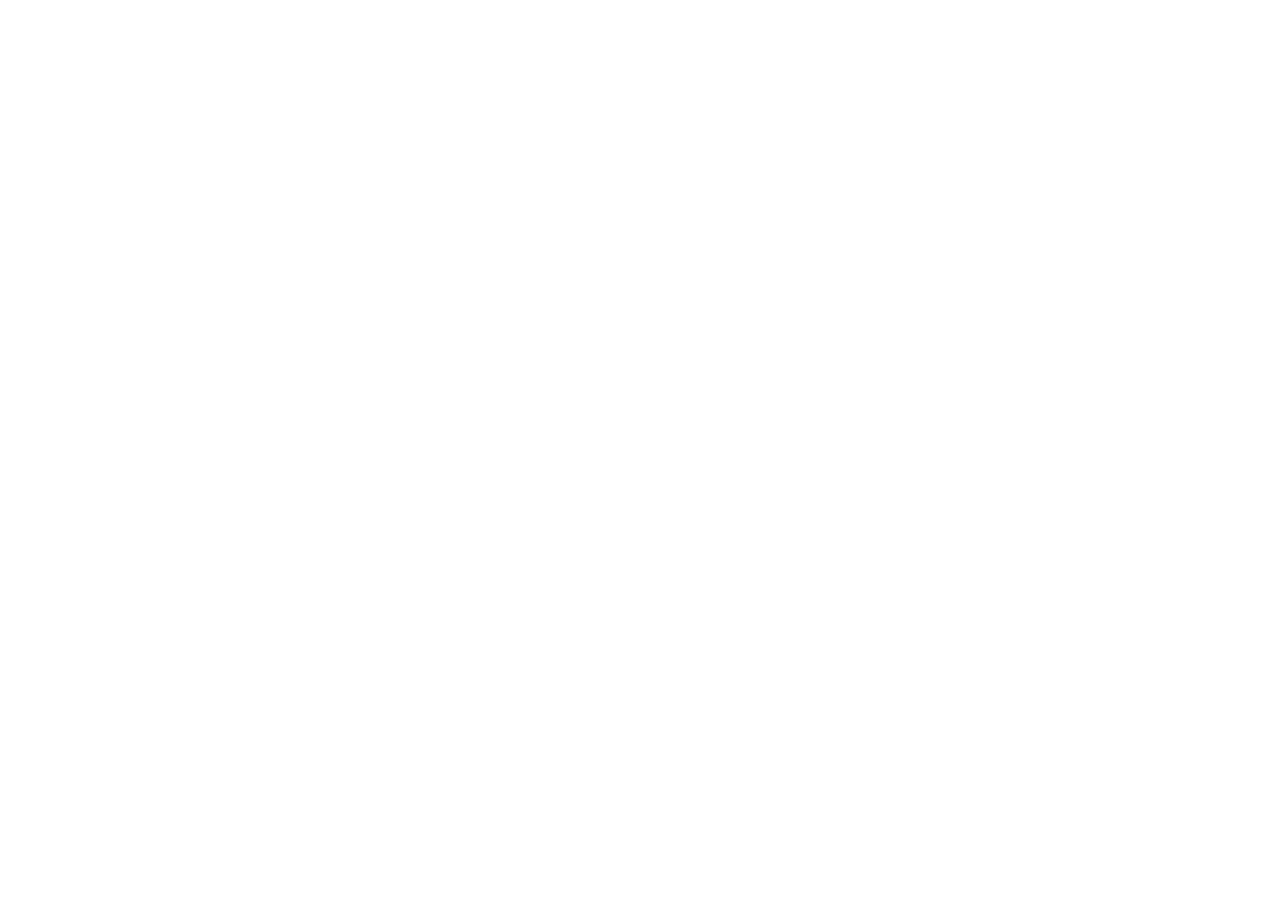
==== index.html @ 7a9ac0ef "ændring" ====
<!DOCTYPE html>
<html lang="en">
  <head>
    <meta charset="UTF-8" />
    <meta http-equiv="X-UA-Compatible" content="IE=edge" />
    <meta name="viewport" content="width=device-width, initial-scale=1.0" />
    <link rel="stylesheet" href="styles.css" />
    <link rel="preconnect" href="https://fonts.googleapis.com" />
    <link rel="preconnect" href="https://fonts.gstatic.com" crossorigin />
    <link href="https://fonts.googleapis.com/css2?family=Cabin:wght@500;600;700&family=Lato:wght@300&display=swap" rel="stylesheet" />
    <title>Forside</title>
  </head>
  <body></body>
</html>
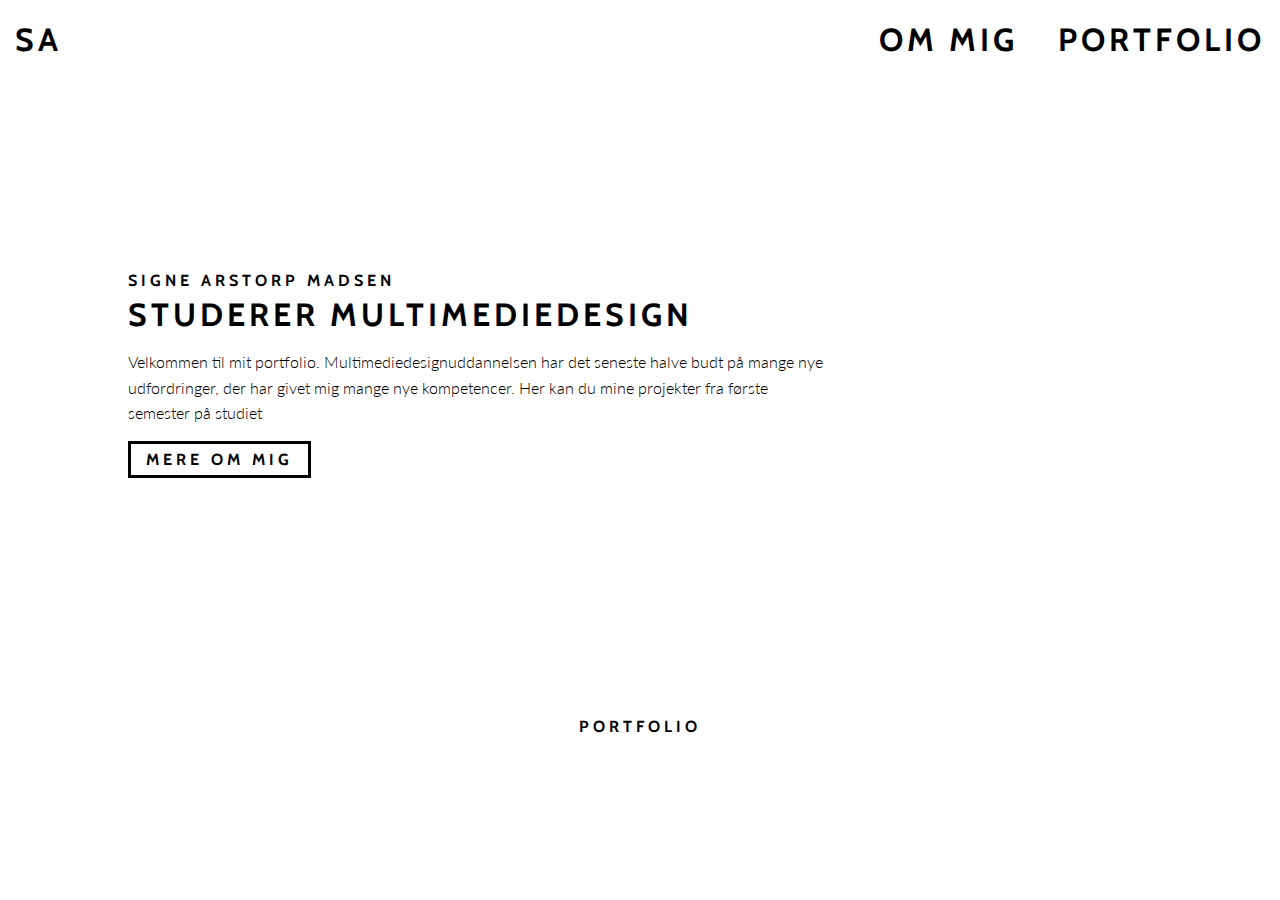
==== commit fc55daa3: "h" ====
--- a/index.html
+++ b/index.html
@@ -1,14 +1,50 @@
 <!DOCTYPE html>
-<html lang="en">
+<html lang="da">
   <head>
     <meta charset="UTF-8" />
     <meta http-equiv="X-UA-Compatible" content="IE=edge" />
     <meta name="viewport" content="width=device-width, initial-scale=1.0" />
-    <link rel="stylesheet" href="styles.css" />
+    <link rel="stylesheet" href="style.css" />
     <link rel="preconnect" href="https://fonts.googleapis.com" />
     <link rel="preconnect" href="https://fonts.gstatic.com" crossorigin />
     <link href="https://fonts.googleapis.com/css2?family=Cabin:wght@500;600;700&family=Lato:wght@300&display=swap" rel="stylesheet" />
     <title>Forside</title>
   </head>
-  <body></body>
+  <body>
+    <header>
+      <button class="logo">Sa</button>
+      <nav>
+        <ul class="menu">
+          <li>
+            <a class="om_mig" href="om_mig.html">om mig</a>
+          </li>
+          <li>
+            <a class="portfolio" href="portfolio.html">portfolio</a>
+          </li>
+        </ul>
+      </nav>
+    </header>
+
+    <main>
+      <div class="om_mig_container">
+        <div class="om_mig_tekst">
+          <h2>signe arstorp madsen</h2>
+          <h1>studerer multimediedesign</h1>
+          <p>Velkommen til mit portfolio. Multimediedesignuddannelsen har det seneste halve budt på mange nye udfordringer, der har givet mig mange nye kompetencer. Her kan du mine projekter fra første semester på studiet</p>
+          <button class="om_knap" >Mere om mig</button>
+        </div>
+      </div>
+      </div>
+      <h2 class="portfolio_tekst">portfolio</h2>
+      <section class="sektion1">
+        <div class="portfolio_grid">
+          <div class="container1"><img src="img/tema_3.jpg" alt="" /></div>
+          <div class="container2"><img src="img/tema_2.jpg" alt="" /></div>
+          <div class="container3"><img src="img/tema_4.jpg" alt="" /></div>
+          <div class="container4"><img src="img/tema_5.jpg" alt="" /></div>
+          <div class="container5"><img src="img/tema_5.jpg" alt="" /></div>
+        </div>
+      </section>
+    </main>
+  </body>
 </html>
--- a/style.css
+++ b/style.css
@@ -0,0 +1,181 @@
+* {
+  all: unset;
+
+  display: revert;
+
+  cursor: revert;
+
+  box-sizing: border-box;
+}
+
+/* ---------- GENERELLE STYLES ----------  */
+
+img {
+  max-width: 100%;
+}
+
+h2 {
+  font-family: "Cabin", sans-serif;
+  font-weight: 700;
+  text-transform: uppercase;
+  font-size: 1rem;
+  letter-spacing: 4px;
+}
+
+h1 {
+  font-family: "Cabin", sans-serif;
+  font-weight: 700;
+  text-transform: uppercase;
+  font-size: 2rem;
+  letter-spacing: 4px;
+}
+
+p {
+  line-height: 1.6rem;
+  font-size: 1rem;
+  font-family: lato, sans-serif;
+  font-weight: 300;
+}
+
+/* ----------- HEADER NAVIGATIOM ----------- */
+
+header {
+  display: flex;
+  position: sticky;
+  top: 0;
+  background-color: #ffffff;
+  justify-content: space-between;
+  align-items: center;
+  padding: 20px 15px;
+}
+
+.logo {
+  cursor: pointer;
+  font-family: "Cabin", sans-serif;
+  font-weight: 700;
+  text-transform: uppercase;
+  font-size: 2rem;
+  letter-spacing: 4px;
+}
+
+.menu {
+  list-style: none;
+  font-family: "Cabin", sans-serif;
+  font-weight: 700;
+  text-transform: uppercase;
+  font-size: 2rem;
+  letter-spacing: 4px;
+}
+
+.menu li {
+  display: inline-block;
+}
+
+.menu li a {
+  transition: 0.3s ease 0s;
+}
+
+ul {
+  display: flex;
+  justify-content: space-between;
+  gap: 40px;
+}
+
+a {
+  position: relative;
+}
+
+a::after {
+  content: "";
+  position: absolute;
+  background-color: #f6dfe4;
+  height: 5px;
+  width: 100%;
+  left: 0;
+  bottom: -5px;
+  opacity: 0;
+}
+
+a:hover::after {
+  opacity: 1;
+  transition: 0.2s ease-in-out;
+}
+
+/* ----------- FORSIDE INDEX.HTML ----------- */
+
+.sektion1 {
+  padding-left: 10%;
+  padding-right: 10%;
+}
+
+.portfolio_tekst {
+  font-family: "Cabin", sans-serif;
+  font-weight: 700;
+  text-transform: uppercase;
+  font-size: 100%;
+  letter-spacing: 4px;
+  padding: 3% 0%;
+  text-align: center;
+}
+
+/* om mig baggrunds billede*/
+
+.om_mig_container {
+  background-image: url(img/Artboard_2.jpg);
+  background-position: 100%;
+  background-size: cover;
+  background-repeat: no-repeat;
+  width: auto;
+  height: 1000px;
+  padding-left: 10%;
+  padding-right: 35%;
+  padding-top: 15%;
+}
+
+.om_mig_container h1,
+p {
+  padding-bottom: 15px;
+}
+
+.om_mig_container h2 {
+  padding-bottom: 5px;
+}
+
+@media (min-width: 750px) {
+  .om_mig_container {
+    background-image: url(img/Artboard.jpg);
+    background-position: 100%;
+    width: auto;
+    height: 600px;
+  }
+
+  .portfolio_grid {
+    display: grid;
+    grid-template-columns: 1fr 1fr;
+    gap: 30px;
+  }
+
+  .container1 {
+    grid-column: 1 / span 2;
+  }
+}
+
+.om_knap {
+  border: 3px;
+  border-style: solid;
+  padding: 6px 15px;
+  font-family: "Cabin", sans-serif;
+  font-weight: 700;
+  text-transform: uppercase;
+  font-size: 1rem;
+  letter-spacing: 4px;
+}
+
+.om_knap:hover {
+  color: #ffffff;
+  transition: 0.2s ease-in-out;
+}
+
+/* ----------- OM MIG ----------- */
+
+/* ----------- OM MIG ----------- */
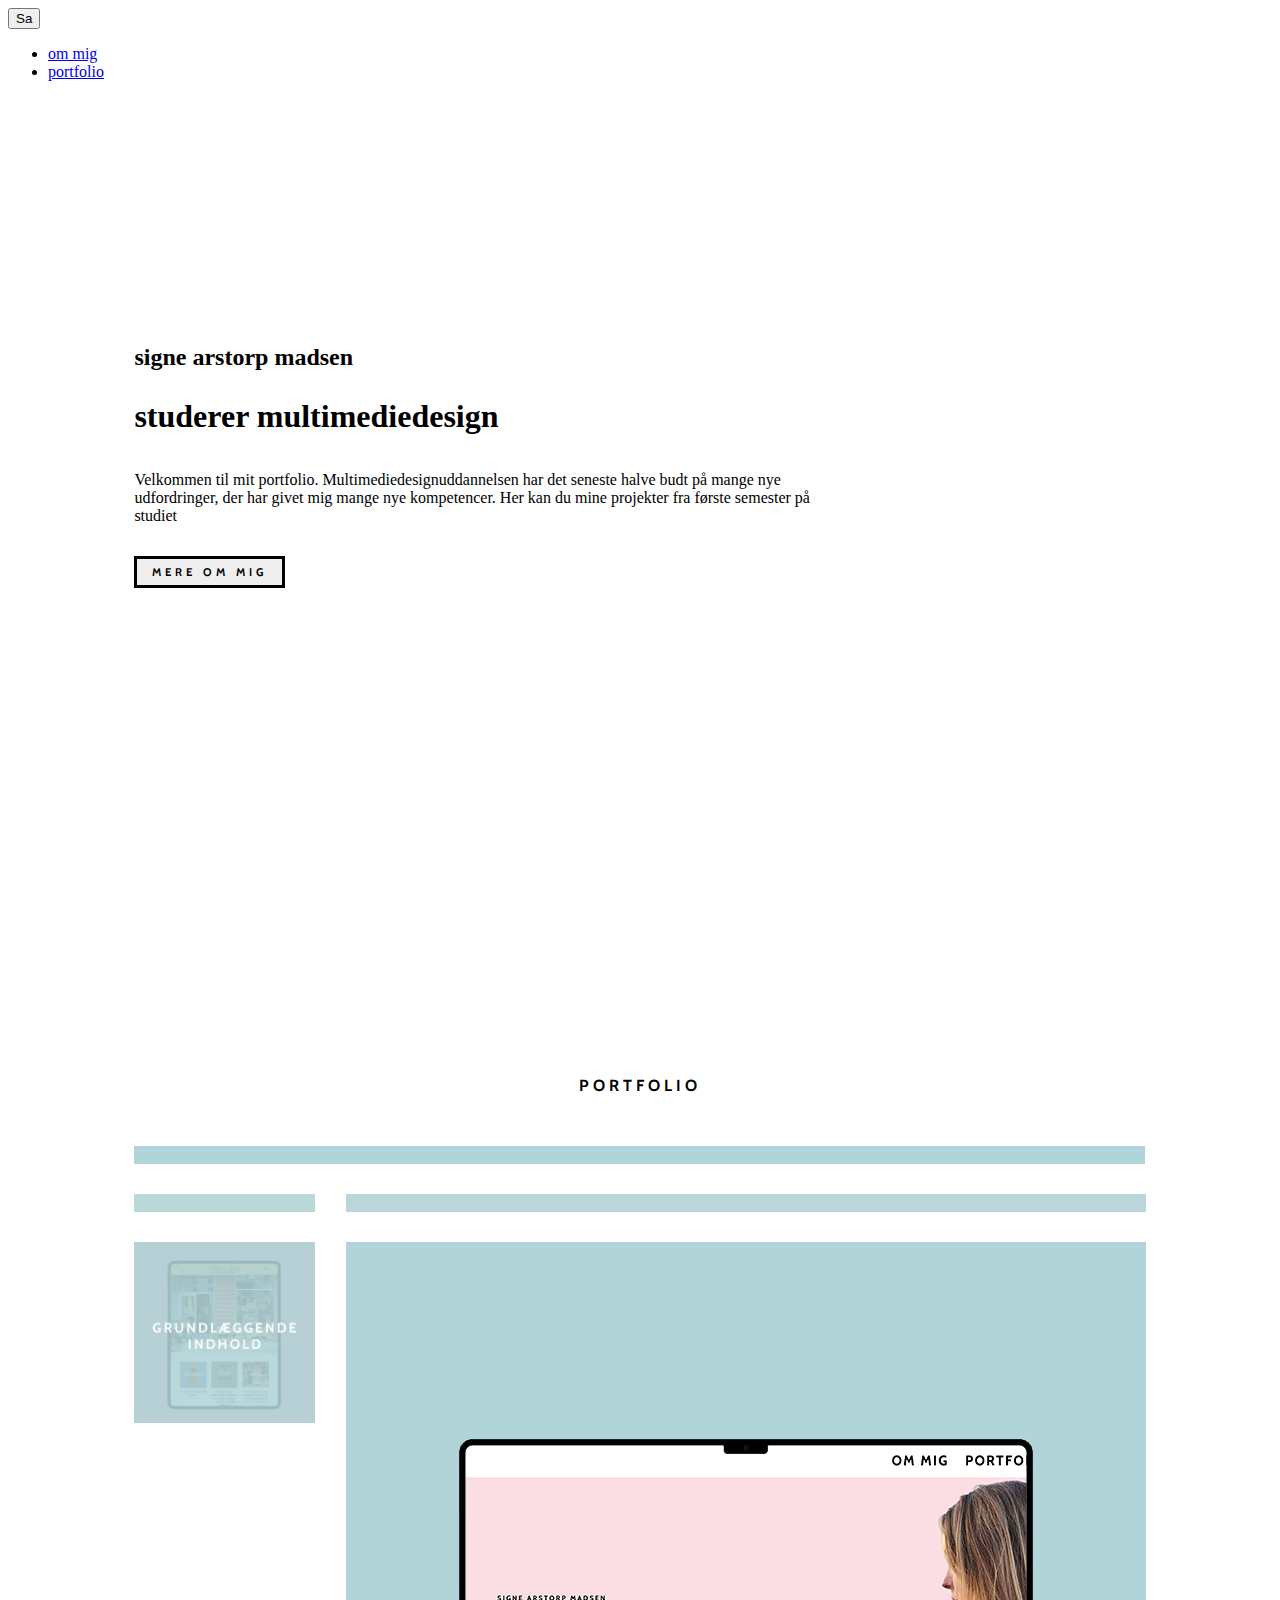
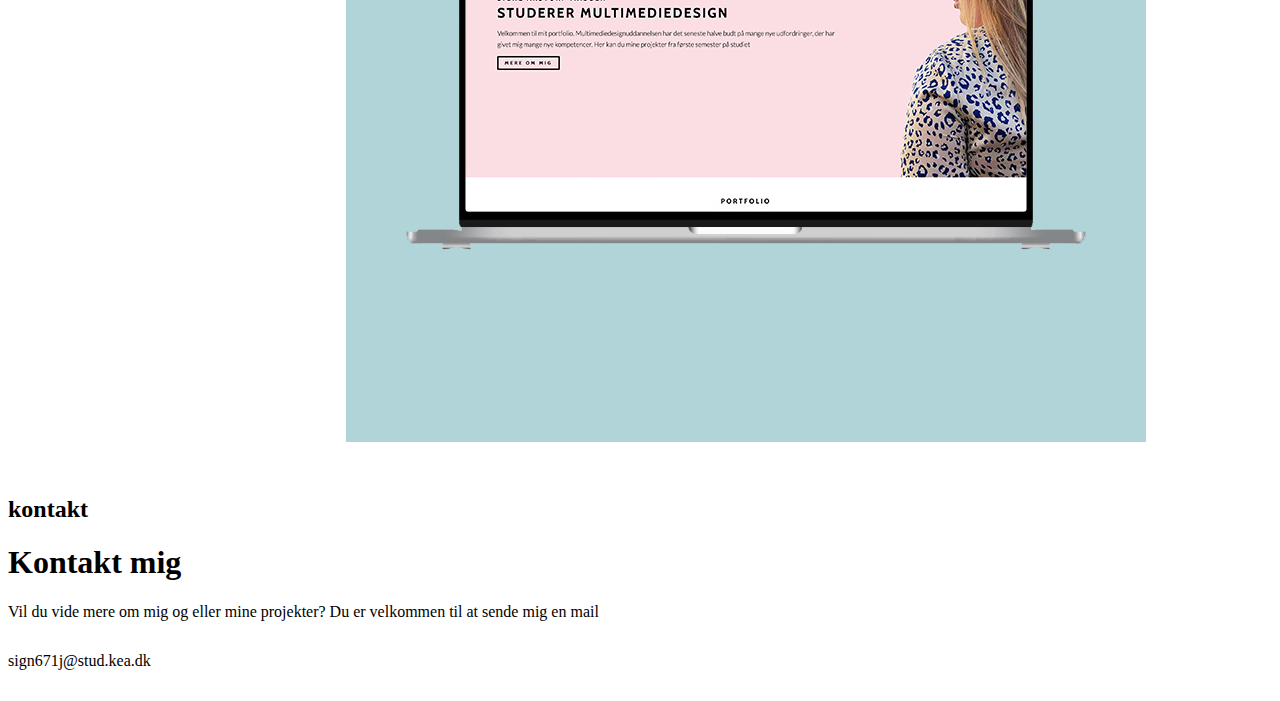
==== commit 10569ad2: "l" ====
--- a/index.html
+++ b/index.html
@@ -4,7 +4,9 @@
     <meta charset="UTF-8" />
     <meta http-equiv="X-UA-Compatible" content="IE=edge" />
     <meta name="viewport" content="width=device-width, initial-scale=1.0" />
-    <link rel="stylesheet" href="style.css" />
+    <link rel="stylesheet" href="generel.css" />
+    <link rel="stylesheet" href="index.css" />
+    <link rel="stylesheet" href="layout.css" />
     <link rel="preconnect" href="https://fonts.googleapis.com" />
     <link rel="preconnect" href="https://fonts.gstatic.com" crossorigin />
     <link href="https://fonts.googleapis.com/css2?family=Cabin:wght@500;600;700&family=Lato:wght@300&display=swap" rel="stylesheet" />
@@ -12,14 +14,14 @@
   </head>
   <body>
     <header>
-      <button class="logo">Sa</button>
+      <a href="index.html"><button class="logo">Sa</button></a>
       <nav>
         <ul class="menu">
           <li>
             <a class="om_mig" href="om_mig.html">om mig</a>
           </li>
           <li>
-            <a class="portfolio" href="portfolio.html">portfolio</a>
+            <a class="portfolio_menu" href="portfolio.html">portfolio</a>
           </li>
         </ul>
       </nav>
@@ -31,20 +33,26 @@
           <h2>signe arstorp madsen</h2>
           <h1>studerer multimediedesign</h1>
           <p>Velkommen til mit portfolio. Multimediedesignuddannelsen har det seneste halve budt på mange nye udfordringer, der har givet mig mange nye kompetencer. Her kan du mine projekter fra første semester på studiet</p>
-          <button class="om_knap" >Mere om mig</button>
+          <a href="om_mig.html"><button class="om_knap">Mere om mig</button></a>
         </div>
       </div>
+      <h2 class="portfolio_tekst">portfolio</h2>
+      <div class="portfolio">
+        <div class="portfolio_grid">
+          <div class="container1"><img class="tema3" src="img/tema_3.jpg" alt="" /></div>
+          <div class="container2"><img class="tema2" src="img/tema_2.jpg" alt="" /></div>
+          <div class="container3"><img class="tema4" src="img/tema_4.jpg" alt="" /></div>
+          <div class="container4"><img class="tema5" src="img/tema_5.jpg" alt="" /></div>
+          <div class="container5"><img class="tema6" src="img/tema_6.jpg" alt="" /></div>
+        </div>
       </div>
-      <h2 class="portfolio_tekst">portfolio</h2>
-      <section class="sektion1">
-        <div class="portfolio_grid">
-          <div class="container1"><img src="img/tema_3.jpg" alt="" /></div>
-          <div class="container2"><img src="img/tema_2.jpg" alt="" /></div>
-          <div class="container3"><img src="img/tema_4.jpg" alt="" /></div>
-          <div class="container4"><img src="img/tema_5.jpg" alt="" /></div>
-          <div class="container5"><img src="img/tema_5.jpg" alt="" /></div>
-        </div>
-      </section>
     </main>
+
+    <footer>
+      <h2>kontakt</h2>
+      <h1>Kontakt mig</h1>
+      <p>Vil du vide mere om mig og eller mine projekter? Du er velkommen til at sende mig en mail</p>
+      <p>sign671j@stud.kea.dk</p>
+    </footer>
   </body>
 </html>
--- a/layout.css
+++ b/layout.css
@@ -0,0 +1,249 @@
+/* ----------- LAYOUT FORSIDE (INDEX.HTML) ----------- */
+
+/* disse koder styrer også layoutet for portfolio.html */
+.portfolio {
+  padding-left: 10%;
+  padding-right: 10%;
+}
+
+.portfolio_tekst {
+  font-family: "Cabin", sans-serif;
+  font-weight: 700;
+  text-transform: uppercase;
+  font-size: 100%;
+  letter-spacing: 4px;
+  padding: 3% 0%;
+  text-align: center;
+}
+
+.om_mig_container {
+  background-image: url(img/Artboard_2.jpg);
+  background-position: 100%;
+  background-size: cover;
+  background-repeat: no-repeat;
+  width: auto;
+  height: 1000px;
+  padding-left: 10%;
+  padding-right: 35%;
+  padding-top: 18%;
+}
+
+.om_mig_container h1,
+p {
+  padding-bottom: 15px;
+}
+
+.om_mig_container h2 {
+  padding-bottom: 5px;
+}
+
+/* kode der får billeder på forside og protfolioside til at skifte */
+.container1 {
+  background-image: url(img/tema_3_blue.jpg);
+  background-size: 100%;
+  background-repeat: no-repeat;
+}
+
+.tema3:hover {
+  opacity: 0;
+}
+
+.container2 {
+  background-image: url(img/tema_2_blue.jpg);
+  background-size: 100%;
+  background-repeat: no-repeat;
+}
+
+.tema2:hover {
+  opacity: 0;
+}
+
+.container3 {
+  background-image: url(img/tema_4_blue.jpg);
+  background-size: 100%;
+  background-repeat: no-repeat;
+}
+
+.tema4:hover {
+  opacity: 0;
+}
+
+.container4 {
+  background-image: url(img/tema_5_blue.jpg);
+  background-size: 100%;
+  background-repeat: no-repeat;
+}
+
+.tema5:hover {
+  opacity: 0;
+}
+
+.container5 {
+  background-image: url(img/tema_6_blue.jpg);
+  background-size: 100%;
+  background-repeat: no-repeat;
+}
+
+.tema6:hover {
+  opacity: 0;
+}
+
+@media (min-width: 750px) {
+  .om_mig_container {
+    background-image: url(img/Artboard3.jpg);
+    background-position: 100%;
+    width: auto;
+    height: 700px;
+  }
+
+  .portfolio_grid {
+    display: grid;
+    grid-template-columns: 1fr 1fr;
+    gap: 30px;
+    padding-bottom: 30px;
+  }
+
+  .container1 {
+    grid-column: 1 / span 2;
+  }
+}
+
+@media (max-width: 750px) {
+  .om_mig_container h1 {
+    font-size: 1.6rem;
+  }
+}
+
+/* koder for om knappen på forsiden*/
+
+.om_knap {
+  border: 3px;
+  border-style: solid;
+  padding: 6px 15px;
+  font-family: "Cabin", sans-serif;
+  font-weight: 700;
+  text-transform: uppercase;
+  font-size: 0.7rem;
+  letter-spacing: 4px;
+}
+
+.om_knap:hover {
+  color: #ffffff;
+  transition: 0.2s ease-in-out;
+}
+
+/* ----------- LAYOUT OM MIG (OM_MIG.HTML) ----------- */
+
+.potraet_container {
+  background-image: url(img/artboard5.jpg);
+  background-position: 100%;
+  background-size: cover;
+  background-repeat: no-repeat;
+  width: auto;
+  height: 400px;
+  padding-left: 10%;
+  padding-right: 35%;
+  padding-top: 44%;
+}
+
+.om_mig_tekst_container {
+  padding-left: 10%;
+  padding-right: 10%;
+  padding-bottom: 30px;
+}
+
+@media (min-width: 615px) and (max-width: 950px) {
+  .potraet_container {
+    padding-top: 16%;
+  }
+}
+
+@media (min-width: 950px) {
+  .potraet_container {
+    background-image: url(img/artboard5.jpg);
+    background-position: 100%;
+    background-size: cover;
+    background-repeat: no-repeat;
+    width: auto;
+    height: 700px;
+    padding-left: 20%;
+    padding-right: 35%;
+    padding-top: 18%;
+  }
+
+  .om_mig_tekst_container {
+    padding-left: 20%;
+    padding-right: 20%;
+  }
+}
+
+@media (max-width: 750px) {
+  h1 {
+    font-size: 1.6rem;
+  }
+}
+
+.om_mig_tekst_container h1,
+p {
+  padding-bottom: 15px;
+}
+
+.om_mig_tekst_container h2 {
+  padding: 3% 0;
+  text-align: center;
+}
+
+.portfolio_knap {
+  border: 3px;
+  border-style: solid;
+  padding: 6px 15px;
+  font-family: "Cabin", sans-serif;
+  font-weight: 700;
+  text-transform: uppercase;
+  font-size: 1rem;
+  letter-spacing: 4px;
+  text-align: center;
+}
+
+.portfolio_knap:hover {
+  color: #f6dfe4;
+  transition: 0.2s ease-in-out;
+}
+
+/* ----------- LAYOUT PORTFOLIO (PORTFOLIO.HTML) ----------- */
+
+.portfolio_container {
+  background-image: url(img/portfolio_billede.jpg);
+  background-position: center;
+  background-size: cover;
+  background-repeat: no-repeat;
+  width: auto;
+  height: 200px;
+  padding-left: 10%;
+  padding-right: 35%;
+  padding-top: 18%;
+}
+
+@media (min-width: 550px) {
+  .portfolio_container {
+    height: 300px;
+  }
+}
+
+@media (min-width: 850px) {
+  .portfolio_container {
+    height: 400px;
+  }
+}
+
+@media (min-width: 1050px) {
+  .portfolio_container {
+    height: 500px;
+  }
+}
+
+@media (min-width: 1280px) {
+  .portfolio_container {
+    height: 700px;
+  }
+}
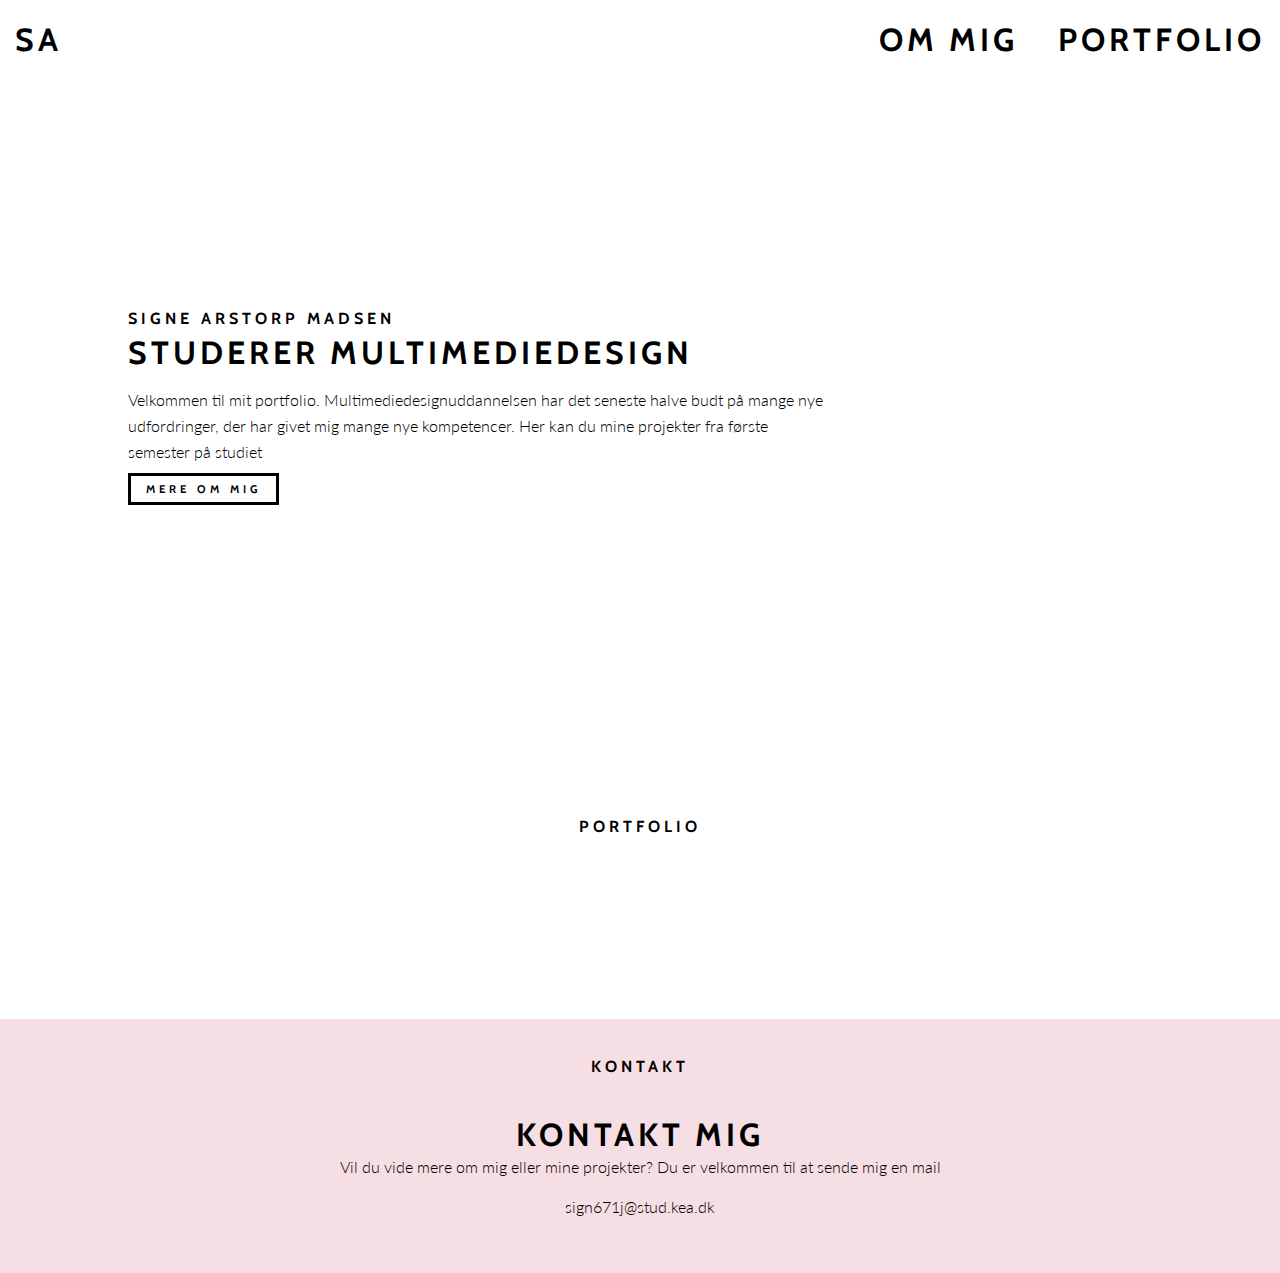
==== commit f3e4ff13: "knapper + fejl" ====
--- a/index.html
+++ b/index.html
@@ -5,16 +5,16 @@
     <meta http-equiv="X-UA-Compatible" content="IE=edge" />
     <meta name="viewport" content="width=device-width, initial-scale=1.0" />
     <link rel="stylesheet" href="generel.css" />
-    <link rel="stylesheet" href="index.css" />
     <link rel="stylesheet" href="layout.css" />
     <link rel="preconnect" href="https://fonts.googleapis.com" />
     <link rel="preconnect" href="https://fonts.gstatic.com" crossorigin />
     <link href="https://fonts.googleapis.com/css2?family=Cabin:wght@500;600;700&family=Lato:wght@300&display=swap" rel="stylesheet" />
+    <link rel="icon" type="image/svg+xml" href="img/favicon.svg" />
     <title>Forside</title>
   </head>
   <body>
     <header>
-      <a href="index.html"><button class="logo">Sa</button></a>
+      <a class="logo" href="index.html">SA</a>
       <nav>
         <ul class="menu">
           <li>
@@ -33,17 +33,27 @@
           <h2>signe arstorp madsen</h2>
           <h1>studerer multimediedesign</h1>
           <p>Velkommen til mit portfolio. Multimediedesignuddannelsen har det seneste halve budt på mange nye udfordringer, der har givet mig mange nye kompetencer. Her kan du mine projekter fra første semester på studiet</p>
-          <a href="om_mig.html"><button class="om_knap">Mere om mig</button></a>
+          <a class="om_knap" href="om_mig.html">Mere om mig</a>
         </div>
       </div>
       <h2 class="portfolio_tekst">portfolio</h2>
       <div class="portfolio">
         <div class="portfolio_grid">
-          <div class="container1"><img class="tema3" src="img/tema_3.jpg" alt="" /></div>
-          <div class="container2"><img class="tema2" src="img/tema_2.jpg" alt="" /></div>
-          <div class="container3"><img class="tema4" src="img/tema_4.jpg" alt="" /></div>
-          <div class="container4"><img class="tema5" src="img/tema_5.jpg" alt="" /></div>
-          <div class="container5"><img class="tema6" src="img/tema_6.jpg" alt="" /></div>
+          <div class="container1">
+            <a href="tema3.html"><img class="tema3" src="img/tema_3.webp" alt="" /></a>
+          </div>
+          <div class="container2">
+            <a href="tema2.html"><img class="tema2" src="img/tema_2.webp" alt="" /></a>
+          </div>
+          <div class="container3">
+            <a href="tema4.html"><img class="tema4" src="img/tema_4.webp" alt="" /></a>
+          </div>
+          <div class="container4">
+            <a href="tema5.html"><img class="tema5" src="img/tema_5.webp" alt="" /></a>
+          </div>
+          <div class="container5">
+            <a href="tema6.html"><img class="tema6" src="img/tema_6.webp" alt="" /></a>
+          </div>
         </div>
       </div>
     </main>
@@ -51,8 +61,9 @@
     <footer>
       <h2>kontakt</h2>
       <h1>Kontakt mig</h1>
-      <p>Vil du vide mere om mig og eller mine projekter? Du er velkommen til at sende mig en mail</p>
+      <p>Vil du vide mere om mig eller mine projekter? Du er velkommen til at sende mig en mail</p>
       <p>sign671j@stud.kea.dk</p>
     </footer>
+    <script src="script.js"></script>
   </body>
 </html>
--- a/generel.css
+++ b/generel.css
@@ -0,0 +1,213 @@
+* {
+  all: unset;
+
+  display: revert;
+
+  cursor: revert;
+
+  box-sizing: border-box;
+}
+
+/* ---------- GENERELLE STYLES FONTS ----------  */
+
+img {
+  max-width: 100%;
+}
+
+h2 {
+  font-family: "Cabin", sans-serif;
+  font-weight: 700;
+  text-transform: uppercase;
+  font-size: 1rem;
+  letter-spacing: 4px;
+}
+
+h1 {
+  font-family: "Cabin", sans-serif;
+  font-weight: 700;
+  text-transform: uppercase;
+  font-size: 2rem;
+  letter-spacing: 4px;
+}
+
+p {
+  line-height: 1.6rem;
+  font-size: 1rem;
+  font-family: lato, sans-serif;
+  font-weight: 300;
+}
+
+@media (max-width: 750px) {
+  h1 {
+    font-size: 1.6rem;
+  }
+}
+
+/* ---------- GENERELLE STYLES BUTTONS ----------  */
+
+.cv_knap,
+.tema2_knap,
+.tema3_knap,
+.tema3_knap2,
+.tema4_knap,
+.tema5_knap,
+.tema5_knap2 {
+  border: 3px;
+  border-style: solid;
+  padding: 6px 15px;
+  font-family: "Cabin", sans-serif;
+  font-weight: 700;
+  text-transform: uppercase;
+  font-size: 1rem;
+  letter-spacing: 4px;
+  text-align: center;
+}
+
+.om_knap {
+  border: 3px;
+  border-style: solid;
+  padding: 6px 15px;
+  font-family: "Cabin", sans-serif;
+  font-weight: 700;
+  text-transform: uppercase;
+  font-size: 0.7rem;
+  letter-spacing: 4px;
+}
+
+.cv_knap:hover,
+.tema2_knap:hover,
+.tema3_knap:hover,
+.tema3_knap2:hover,
+.tema4_knap:hover,
+.tema5_knap:hover,
+.tema5_knap2:hover {
+  color: #f6dfe4;
+  transition: 0.2s ease-in-out;
+}
+
+.om_knap:hover {
+  color: #ffffff;
+  transition: 0.2s ease-in-out;
+}
+
+/* ----------- IFRAME ----------- */
+
+iframe {
+  width: 100%;
+  height: 500px;
+  object-fit: cover;
+}
+
+/* ----------- HR TAG ----------- */
+
+hr {
+  padding-top: 1.5%;
+  padding-bottom: 1.5%;
+}
+
+/* ----------- HEADER NAVIGATIOM ----------- */
+
+header {
+  display: flex;
+  position: sticky;
+  top: 0;
+  background-color: #ffffff;
+  justify-content: space-between;
+  align-items: center;
+  padding: 20px 15px;
+}
+
+.logo {
+  cursor: pointer;
+  font-family: "Cabin", sans-serif;
+  font-weight: 700;
+  text-transform: uppercase;
+  font-size: 2rem;
+  letter-spacing: 4px;
+}
+
+.menu {
+  list-style: none;
+  font-family: "Cabin", sans-serif;
+  font-weight: 700;
+  text-transform: uppercase;
+  font-size: 2rem;
+  letter-spacing: 4px;
+}
+
+ul {
+  display: flex;
+  justify-content: space-between;
+  gap: 40px;
+}
+
+@media (max-width: 650px) {
+  .menu {
+    font-size: 1.2rem;
+  }
+
+  .logo {
+    font-size: 1.2rem;
+  }
+
+  ul {
+    gap: 15px;
+  }
+}
+
+.menu li {
+  display: inline-block;
+}
+
+.menu li a {
+  transition: 0.3s ease 0s;
+}
+
+.om_mig,
+.portfolio_menu {
+  position: relative;
+}
+
+.om_mig::after {
+  content: "";
+  position: absolute;
+  background-color: #f6dfe4;
+  height: 5px;
+  width: 100%;
+  left: 0;
+  bottom: -5px;
+  opacity: 0;
+}
+.portfolio_menu::after {
+  content: "";
+  position: absolute;
+  background-color: #f6dfe4;
+  height: 5px;
+  width: 100%;
+  left: 0;
+  bottom: -5px;
+  opacity: 0;
+}
+
+.portfolio_menu:hover::after {
+  opacity: 1;
+  transition: 0.2s ease-in-out;
+}
+
+.om_mig:hover::after {
+  opacity: 1;
+  transition: 0.2s ease-in-out;
+}
+
+/* ----------- FOOTER ----------- */
+
+footer {
+  background-color: #f6dfe4;
+  text-align: center;
+  padding-top: 3%;
+  padding-bottom: 3%;
+}
+
+footer h2 {
+  padding-bottom: 3%;
+}
--- a/layout.css
+++ b/layout.css
@@ -17,7 +17,7 @@
 }
 
 .om_mig_container {
-  background-image: url(img/Artboard_2.jpg);
+  background-image: url(img/Artboard_2.webp);
   background-position: 100%;
   background-size: cover;
   background-repeat: no-repeat;
@@ -37,60 +37,9 @@
   padding-bottom: 5px;
 }
 
-/* kode der får billeder på forside og protfolioside til at skifte */
-.container1 {
-  background-image: url(img/tema_3_blue.jpg);
-  background-size: 100%;
-  background-repeat: no-repeat;
-}
-
-.tema3:hover {
-  opacity: 0;
-}
-
-.container2 {
-  background-image: url(img/tema_2_blue.jpg);
-  background-size: 100%;
-  background-repeat: no-repeat;
-}
-
-.tema2:hover {
-  opacity: 0;
-}
-
-.container3 {
-  background-image: url(img/tema_4_blue.jpg);
-  background-size: 100%;
-  background-repeat: no-repeat;
-}
-
-.tema4:hover {
-  opacity: 0;
-}
-
-.container4 {
-  background-image: url(img/tema_5_blue.jpg);
-  background-size: 100%;
-  background-repeat: no-repeat;
-}
-
-.tema5:hover {
-  opacity: 0;
-}
-
-.container5 {
-  background-image: url(img/tema_6_blue.jpg);
-  background-size: 100%;
-  background-repeat: no-repeat;
-}
-
-.tema6:hover {
-  opacity: 0;
-}
-
 @media (min-width: 750px) {
   .om_mig_container {
-    background-image: url(img/Artboard3.jpg);
+    background-image: url(img/artboard3.webp);
     background-position: 100%;
     width: auto;
     height: 700px;
@@ -135,7 +84,7 @@
 /* ----------- LAYOUT OM MIG (OM_MIG.HTML) ----------- */
 
 .potraet_container {
-  background-image: url(img/artboard5.jpg);
+  background-image: url(img/artboard5.webp);
   background-position: 100%;
   background-size: cover;
   background-repeat: no-repeat;
@@ -160,7 +109,7 @@
 
 @media (min-width: 950px) {
   .potraet_container {
-    background-image: url(img/artboard5.jpg);
+    background-image: url(img/artboard5.webp);
     background-position: 100%;
     background-size: cover;
     background-repeat: no-repeat;
@@ -213,7 +162,7 @@
 /* ----------- LAYOUT PORTFOLIO (PORTFOLIO.HTML) ----------- */
 
 .portfolio_container {
-  background-image: url(img/portfolio_billede.jpg);
+  background-image: url(img/portfolio_billede.webp);
   background-position: center;
   background-size: cover;
   background-repeat: no-repeat;
@@ -247,3 +196,272 @@
     height: 700px;
   }
 }
+
+/* ----------- LAYOUT TEMA2 (TEMA2.HTML) ----------- */
+
+.tema2_billede_container {
+  background-image: url(img/tema2_baggrund.webp);
+  background-position: center;
+  background-size: cover;
+  background-repeat: no-repeat;
+  width: auto;
+  height: 200px;
+}
+
+.tema3_billede_container {
+  background-image: url(img/tema3_baggrund.webp);
+  background-position: center;
+  background-size: cover;
+  background-repeat: no-repeat;
+  width: auto;
+  height: 200px;
+}
+
+.tema4_billede_container {
+  background-image: url(img/tema4_baggrund.webp);
+  background-position: center;
+  background-size: cover;
+  background-repeat: no-repeat;
+  width: auto;
+  height: 200px;
+}
+
+.tema5_billede_container {
+  background-image: url(img/tema5_baggrund.webp);
+  background-position: center;
+  background-size: cover;
+  background-repeat: no-repeat;
+  width: auto;
+  height: 200px;
+}
+
+.tema6_billede_container {
+  background-image: url(img/tema6_baggrund.webp);
+  background-position: center;
+  background-size: cover;
+  background-repeat: no-repeat;
+  width: auto;
+  height: 200px;
+}
+
+.tema2_tekst_container,
+.tema3_tekst_container,
+.tema4_tekst_container,
+.tema5_tekst_container,
+.tema6_tekst_container {
+  padding-left: 10%;
+  padding-right: 10%;
+}
+
+.tema2_tekst_container h2,
+.tema3_tekst_container h2,
+.tema4_tekst_container h2,
+.tema5_tekst_container h2,
+.tema6_tekst_container h2 {
+  padding: 3% 0;
+  text-align: center;
+}
+
+.tema2_grid,
+.tema3_grid,
+.tema4_grid,
+.tema5_grid,
+.tema6_grid {
+  padding-top: 5%;
+  padding-bottom: 5%;
+  padding-left: 10%;
+  padding-right: 10%;
+}
+
+.billede_container3_tema3,
+.billede_container4_tema3 {
+  grid-column: 1 / span 2;
+}
+
+.billede_container5_tema4,
+.billede_container6_tema4 {
+  grid-column: span 2;
+}
+
+.billede_container7_tema4,
+.billede_container8_tema4 {
+  grid-column: span 4;
+}
+
+.videocontainer {
+  grid-column: span 2;
+}
+
+@media (min-width: 550px) {
+  .tema2_billede_container {
+    background-image: url(img/tema2_baggrund.webp);
+    background-position: center;
+    width: auto;
+    height: 300px;
+  }
+
+  .tema3_billede_container {
+    background-image: url(img/tema3_baggrund.webp);
+    background-position: center;
+    width: auto;
+    height: 300px;
+  }
+
+  .tema4_billede_container {
+    background-image: url(img/tema4_baggrund.webp);
+    background-position: center;
+    width: auto;
+    height: 300px;
+  }
+
+  .tema5_billede_container {
+    background-image: url(img/tema5_baggrund.webp);
+    background-position: center;
+    width: auto;
+    height: 300px;
+  }
+
+  .tema6_billede_container {
+    background-image: url(img/tema6_baggrund.webp);
+    background-position: center;
+    width: auto;
+    height: 300px;
+  }
+}
+
+@media (min-width: 750px) {
+  .tema2_billede_container {
+    background-image: url(img/tema2_baggrund.webp);
+    background-position: center;
+    width: auto;
+    height: 400px;
+  }
+
+  .tema3_billede_container {
+    background-image: url(img/tema3_baggrund.webp);
+    background-position: center;
+    width: auto;
+    height: 400px;
+  }
+
+  .tema4_billede_container {
+    background-image: url(img/tema4_baggrund.webp);
+    background-position: center;
+    width: auto;
+    height: 400px;
+  }
+
+  .tema5_billede_container {
+    background-image: url(img/tema5_baggrund.webp);
+    background-position: center;
+    width: auto;
+    height: 400px;
+  }
+
+  .tema6_billede_container {
+    background-image: url(img/tema6_baggrund.webp);
+    background-position: center;
+    width: auto;
+    height: 400px;
+  }
+
+  .tema2_grid,
+  .tema3_grid,
+  .tema5_grid,
+  .tema6_grid {
+    display: grid;
+    grid-template-columns: 1fr 1fr;
+    gap: 20px;
+    padding-left: 20%;
+    padding-right: 20%;
+  }
+
+  .tema4_grid {
+    display: grid;
+    grid-template-columns: 1fr 1fr 1fr 1fr;
+    gap: 20px;
+    padding-left: 20%;
+    padding-right: 20%;
+  }
+
+  .tema2_tekst_container,
+  .tema3_tekst_container,
+  .tema4_tekst_container,
+  .tema5_tekst_container,
+  .tema6_tekst_container {
+    padding-left: 20%;
+    padding-right: 20%;
+  }
+}
+
+@media (min-width: 1150px) {
+  .tema2_billede_container {
+    background-image: url(img/tema2_baggrund.webp);
+    background-position: center;
+    width: auto;
+    height: 700px;
+  }
+
+  .tema3_billede_container {
+    background-image: url(img/tema3_baggrund.webp);
+    background-position: center;
+    width: auto;
+    height: 700px;
+  }
+
+  .tema4_billede_container {
+    background-image: url(img/tema4_baggrund.webp);
+    background-position: center;
+    width: auto;
+    height: 700px;
+  }
+
+  .tema5_billede_container {
+    background-image: url(img/tema5_baggrund.webp);
+    background-position: center;
+    width: auto;
+    height: 700px;
+  }
+
+  .tema6_billede_container {
+    background-image: url(img/tema6_baggrund.webp);
+    background-position: center;
+    width: auto;
+    height: 700px;
+  }
+}
+
+.tema2_knap,
+.tema3_knap,
+.tema3_knap2,
+.tema4_knap,
+.tema5_knap,
+.tema5_knap2,
+.tema6_knap {
+  border: 3px;
+  border-style: solid;
+  padding: 6px 15px;
+  font-family: "Cabin", sans-serif;
+  font-weight: 700;
+  text-transform: uppercase;
+  font-size: 1rem;
+  letter-spacing: 4px;
+  text-align: center;
+}
+
+.tema2_knap:hover,
+.tema3_knap:hover,
+.tema3_knap2:hover,
+.tema4_knap:hover,
+.tema5_knap:hover,
+.tema6_knap:hover,
+.tema5_knap2:hover {
+  color: #f6dfe4;
+  transition: 0.2s ease-in-out;
+}
+
+iframe {
+  width: 100%;
+  height: 500px;
+  object-fit: cover;
+}
